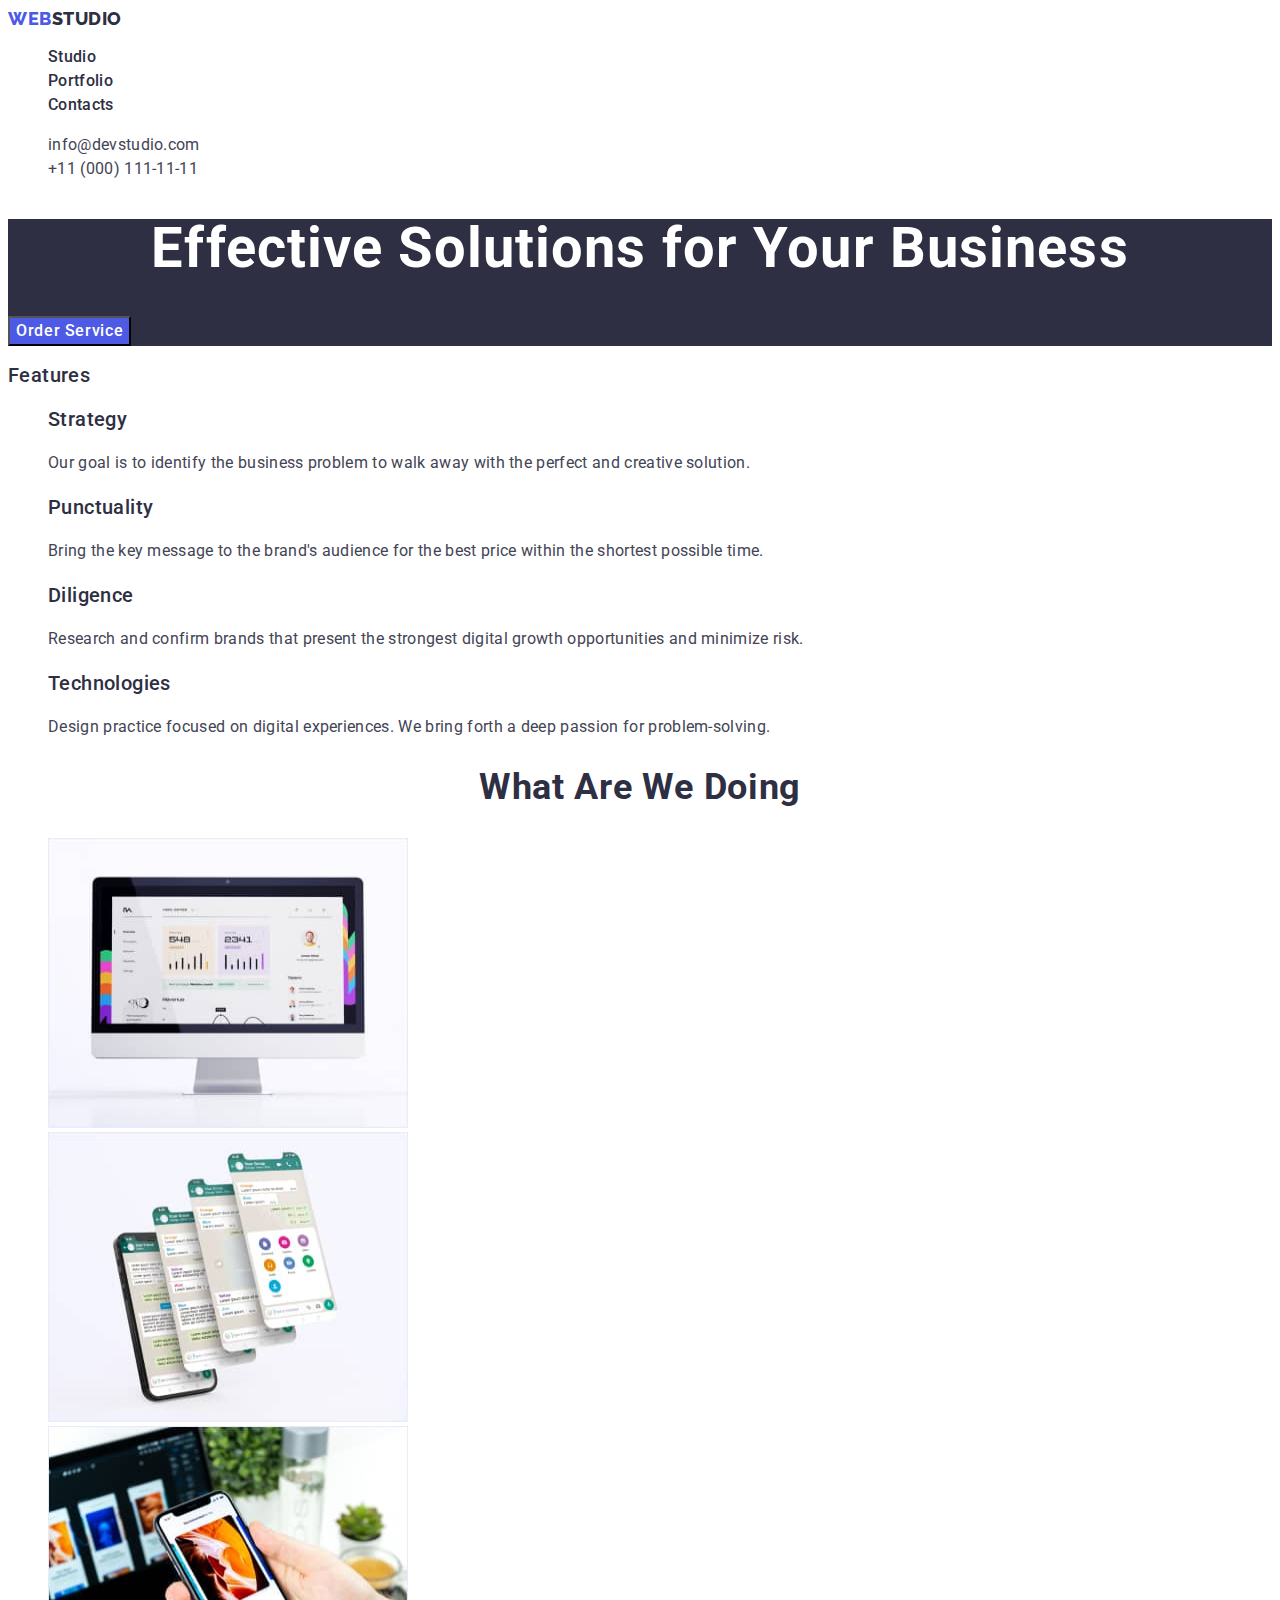
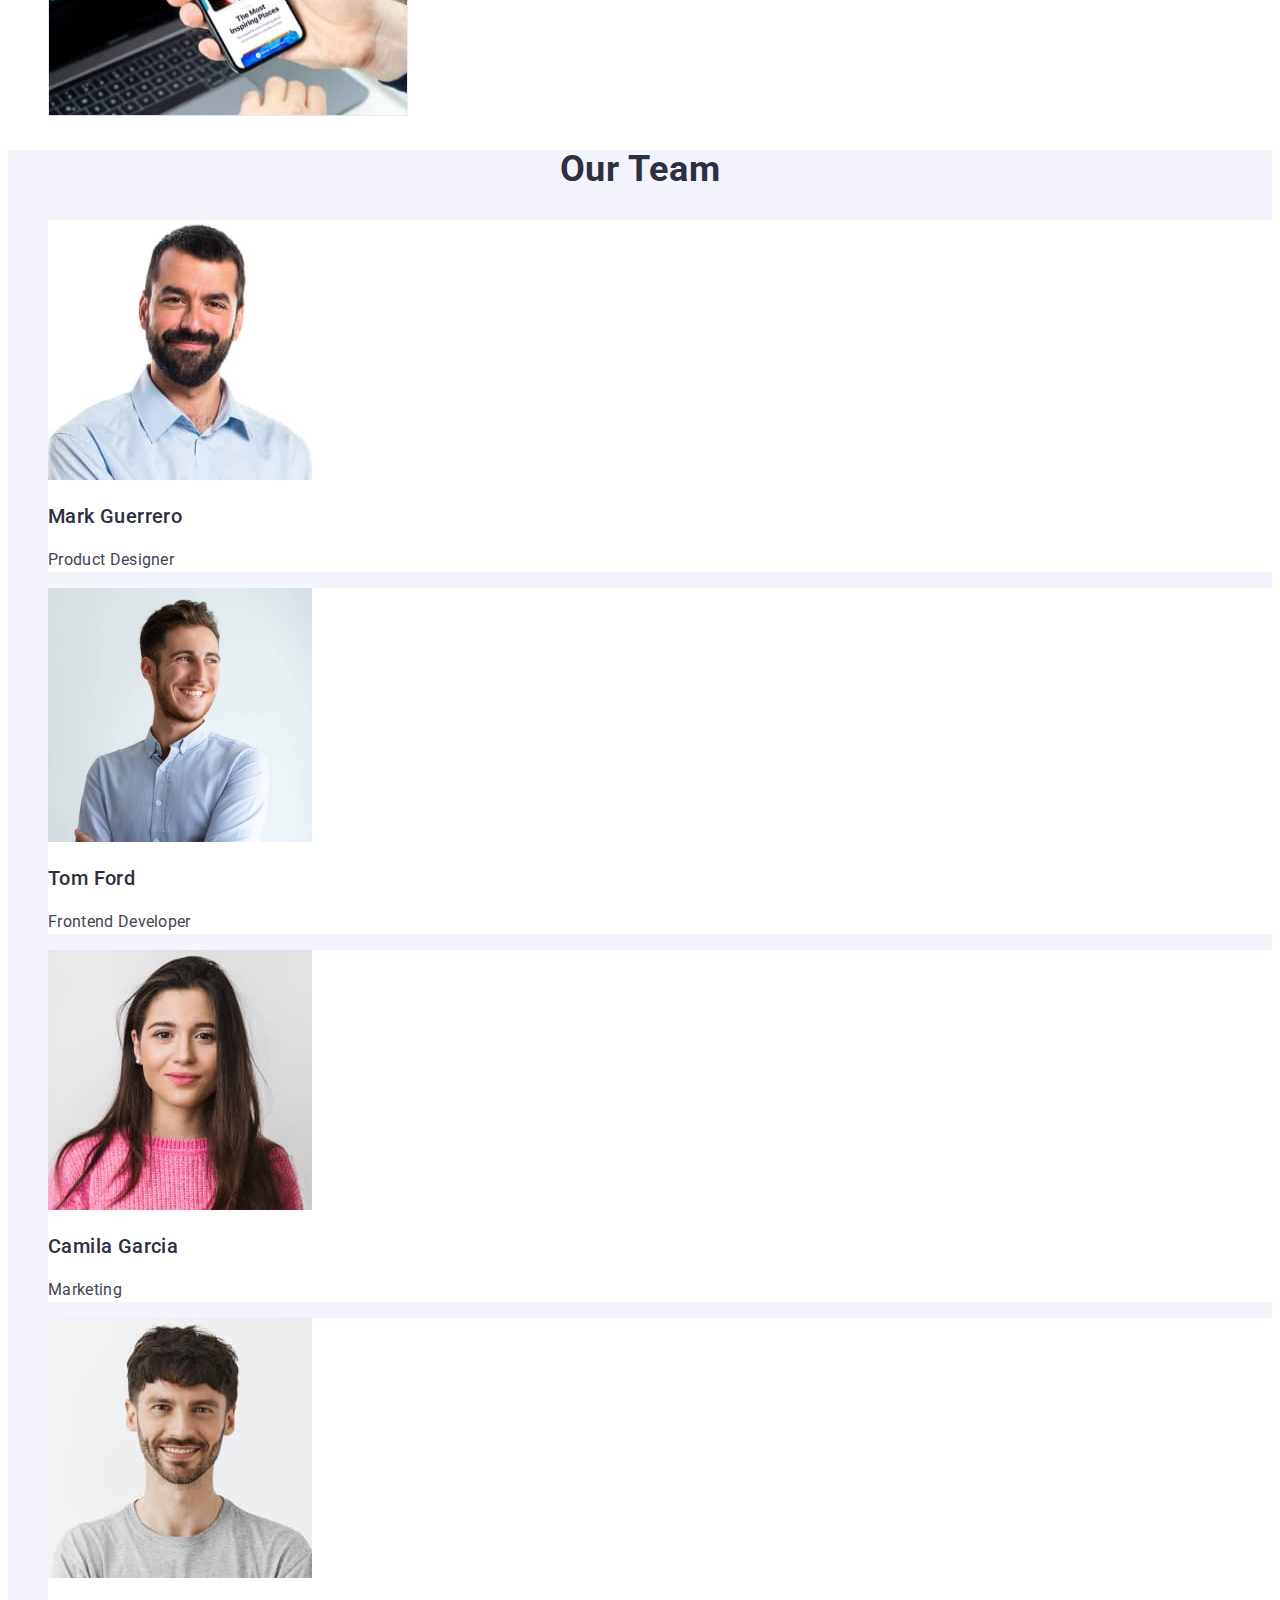
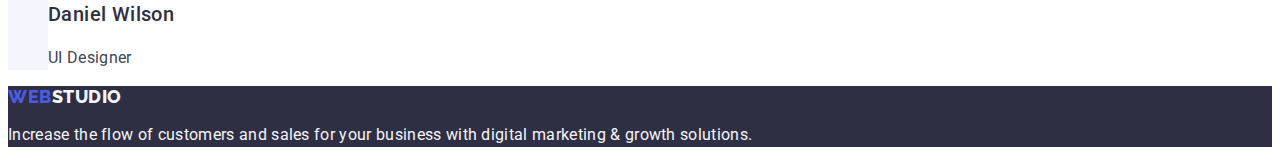
==== index.html @ 08fda2e7 "Homework3" ====
<!DOCTYPE html>
<html lang="en">
  <head>
    <meta charset="UTF-8" />
    <meta http-equiv="X-UA-Compatible" content="IE=edge" />
    <meta name="viewport" content="width=device-width, initial-scale=1.0" />
    <link rel="stylesheet" href="./css/styles.css" />
    <link rel="preconnect" href="https://fonts.googleapis.com" />
    <link rel="preconnect" href="https://fonts.gstatic.com" crossorigin />
    <link
      href="https://fonts.googleapis.com/css2?family=Raleway:wght@800&family=Roboto:wght@400;500;700&display=swap"
      rel="stylesheet"
    />
    <title>WebStudio</title>
  </head>
  <body>
    <header>
      <nav>
        <a class="logo-header link" href="./index.html">
          Web<span class="span-logo">Studio</span></a
        >

        <ul class="list">
          <li><a class="pages link" href="./index.html">Studio</a></li>
          <li><a class="pages link" href="./portfolio.html">Portfolio</a></li>
          <li><a class="pages link" href="">Contacts</a></li>
        </ul>
      </nav>
      <address class="address">
        <ul class="list">
          <li>
            <a class="communicate link" href="mailto:info@devstudio.com"
              >info@devstudio.com</a
            >
          </li>
          <li>
            <a class="communicate link" href="tel:+110001111111"
              >+11 (000) 111-11-11</a
            >
          </li>
        </ul>
      </address>
    </header>
    <main>
      <section class="main-title">
        <h1 class="title">Effective Solutions for Your Business</h1>
        <button type="button" class="button">Order Service</button>
      </section>
      <section>
        <!-- Особливості -->
        <h2 class="title-features">Features</h2>
        <ul class="list">
          <li>
            <h3 class="title-features">Strategy</h3>
            <p class="paragraph">
              Our goal is to identify the business problem to walk away with the
              perfect and creative solution.
            </p>
          </li>
          <li>
            <h3 class="title-features">Punctuality</h3>
            <p class="paragraph">
              Bring the key message to the brand's audience for the best price
              within the shortest possible time.
            </p>
          </li>
          <li>
            <h3 class="title-features">Diligence</h3>
            <p class="paragraph">
              Research and confirm brands that present the strongest digital
              growth opportunities and minimize risk.
            </p>
          </li>
          <li>
            <h3 class="title-features">Technologies</h3>
            <p class="paragraph">
              Design practice focused on digital experiences. We bring forth a
              deep passion for problem-solving.
            </p>
          </li>
        </ul>
      </section>
      <section>
        <h2 class="title-about">What are we doing</h2>
        <ul class="list">
          <li>
            <img
              class="img"
              src="./images/Laptop.jpg"
              alt="Laptop"
              width="360"
              height="290"
            />
          </li>
          <li>
            <img
              src="./images/Masenger.jpg"
              alt="Massenger"
              width="360"
              height="290"
            />
          </li>
          <li>
            <img
              src="./images/Themostplace.jpg"
              alt="Themostplace"
              width="360"
              height="290"
            />
          </li>
        </ul>
      </section>
      <section class="team-section">
        <h2 class="title-about">Our Team</h2>
        <ul class="list">
          <li class="our-team-background">
            <img
              src="./images/MarkGuerrero.jpg"
              alt="MarkGuerrero"
              width="264"
            />
            <h3 class="name-list">Mark Guerrero</h3>
            <p class="team-activity">Product Designer</p>
          </li>
          <li class="our-team-background">
            <img src="./images/TomFord.jpg" alt="TomFord" width="264" />
            <h3 class="name-list">Tom Ford</h3>
            <p class="team-activity">Frontend Developer</p>
          </li>
          <li class="our-team-background">
            <img
              src="./images/CamilaGarcia.jpg"
              alt="CamilaGarcia"
              width="264"
            />
            <h3 class="name-list">Camila Garcia</h3>
            <p class="team-activity">Marketing</p>
          </li>
          <li class="our-team-background">
            <img
              src="./images/DanielWilson.jpg"
              alt="DanielWilson"
              width="264"
            />
            <h3 class="name-list">Daniel Wilson</h3>
            <p class="team-activity">UI Designer</p>
          </li>
        </ul>
      </section>
    </main>
    <footer class="foot-background">
      <a class="foot-logo link" href="./index.html"
        >Web<span class="foot-logo-studio">Studio</span></a
      >
      <p class="foot-paragraph">
        Increase the flow of customers and sales for your business with digital
        marketing & growth solutions.
      </p>
    </footer>
  </body>
</html>
---- css/styles.css ----
:root {
  --primary-white-color: #ffffff;
  --primary-blue-color: #4d5ae5;
  --primary-navyblue-color: #2e2f42;
  --primary-slate-color: #434455;
  --primary-cloud-color: #f4f4fd;
  --primary-ocean-color: #404bbf;
}

body {
  font-family: "Roboto", sans-serif;
  color: var(--primary-slate-color);
  background-color: var(--primary-white-color);
}

.logo-header {
  font-family: "Raleway", sans-serif;
  color: var(--primary-blue-color);
  font-weight: 800;
  font-size: 18px;
  line-height: 1.17;
  letter-spacing: 0.03em;
  text-transform: uppercase;
}
.span-logo {
  color: var(--primary-navyblue-color);
}

.address {
  font-style: normal;
}
.img {
}
.list {
  list-style: none;
}
.pages {
  font-weight: 500;
  font-size: 16px;
  line-height: 1.5;
  letter-spacing: 0.02em;
  color: var(--primary-navyblue-color);
}
.pages:hover,
.pages:focus {
  color: var(--primary-ocean-color);
}
.address .list {
  font-style: normal;
}

.communicate {
  font-size: 16px;
  line-height: 1.5;
  letter-spacing: 0.02em;
  color: var(--primary-slate-color);
}
.communicate:hover,
.communicate:focus {
  color: var(--primary-ocean-color);
}
.link {
  text-decoration: none;
}
.main-title {
  background-color: var(--primary-navyblue-color);
}
.title {
  font-size: 56px;
  line-height: 1.07;
  text-align: center;
  letter-spacing: 0.02em;
  color: var(--primary-white-color);
}
.button {
  background-color: var(--primary-blue-color);
  font-family: "Roboto", sans-serif;
  font-weight: 500;
  font-size: 16px;
  line-height: 1.5;
  letter-spacing: 0.04em;
  color: var(--primary-white-color);
  cursor: pointer;
}
.button:hover,
.button:focus {
  background-color: var(--primary-ocean-color);
}
.title-features {
  font-weight: 500;
  font-size: 20px;
  line-height: 1.2;
  letter-spacing: 0.02em;
  color: var(--primary-navyblue-color);
}
.paragraph {
  line-height: 1.5;
  letter-spacing: 0.02em;
  color: var(--primary-slate-color);
}
.title-about {
  font-size: 36px;
  line-height: 1.11;
  text-align: center;
  letter-spacing: 0.02em;
  text-transform: capitalize;
  color: var(--primary-navyblue-color);
}
.team-section {
  background-color: var(--primary-cloud-color);
}

.name-list {
  font-weight: 500;
  font-size: 20px;
  line-height: 1.2;
  letter-spacing: 0.02em;
  color: var(--primary-navyblue-color);
}
.our-team-background {
  background-color: var(--primary-white-color);
}
.team-activity {
  line-height: 1.5;
  letter-spacing: 0.02em;
  color: var(--primary-slate-color);
}
.foot-background {
  background-color: var(--primary-navyblue-color);
}
.foot-logo {
  font-family: "Raleway", sans-serif;
  color: var(--primary-blue-color);
  font-weight: 800;
  font-size: 18px;
  line-height: 1.17;
  letter-spacing: 0.03em;
  text-transform: uppercase;
}
.foot-logo-studio {
  color: var(--primary-cloud-color);
}
.foot-paragraph {
  line-height: 1.5;
  letter-spacing: 0.02em;
  color: var(--primary-cloud-color);
}
.portfolio-butt {
  font-family: "Roboto", sans-serif;
  font-weight: 500;
  font-size: 16px;
  line-height: 1.5;
  letter-spacing: 0.04em;
  color: var(--primary-blue-color);
  cursor: pointer;
  background-color: var(--primary-cloud-color);
}
.portfolio-butt:hover,
.portfolio-butt:focus {
  color: var(--primary-white-color);
  background-color: var(--primary-ocean-color);
}
.portfolio-title {
  font-weight: 500;
  font-size: 20px;
  line-height: 1.2;
  letter-spacing: 0.02em;
  color: var(--primary-navyblue-color);
}
.portfolio-paragraph {
  line-height: 1.5;
  letter-spacing: 0.02em;
  color: var(--primary-slate-color);
}
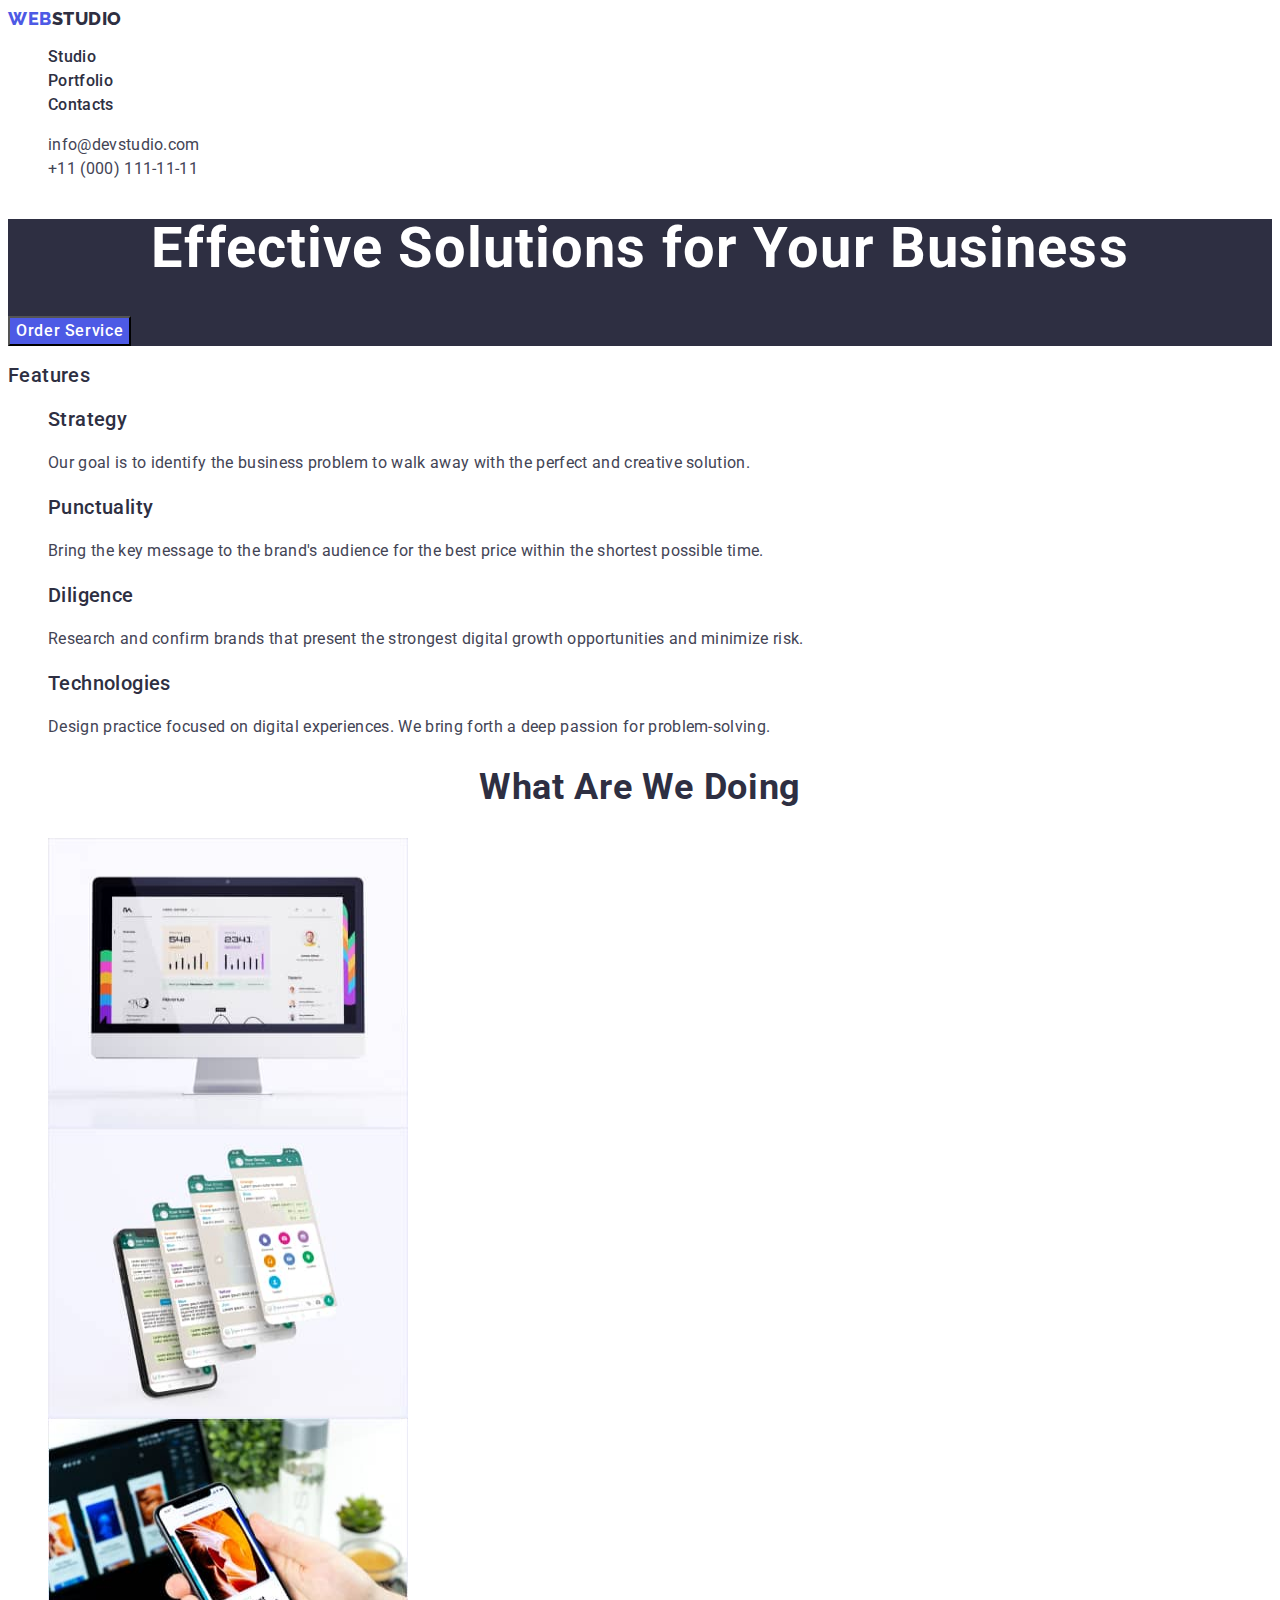
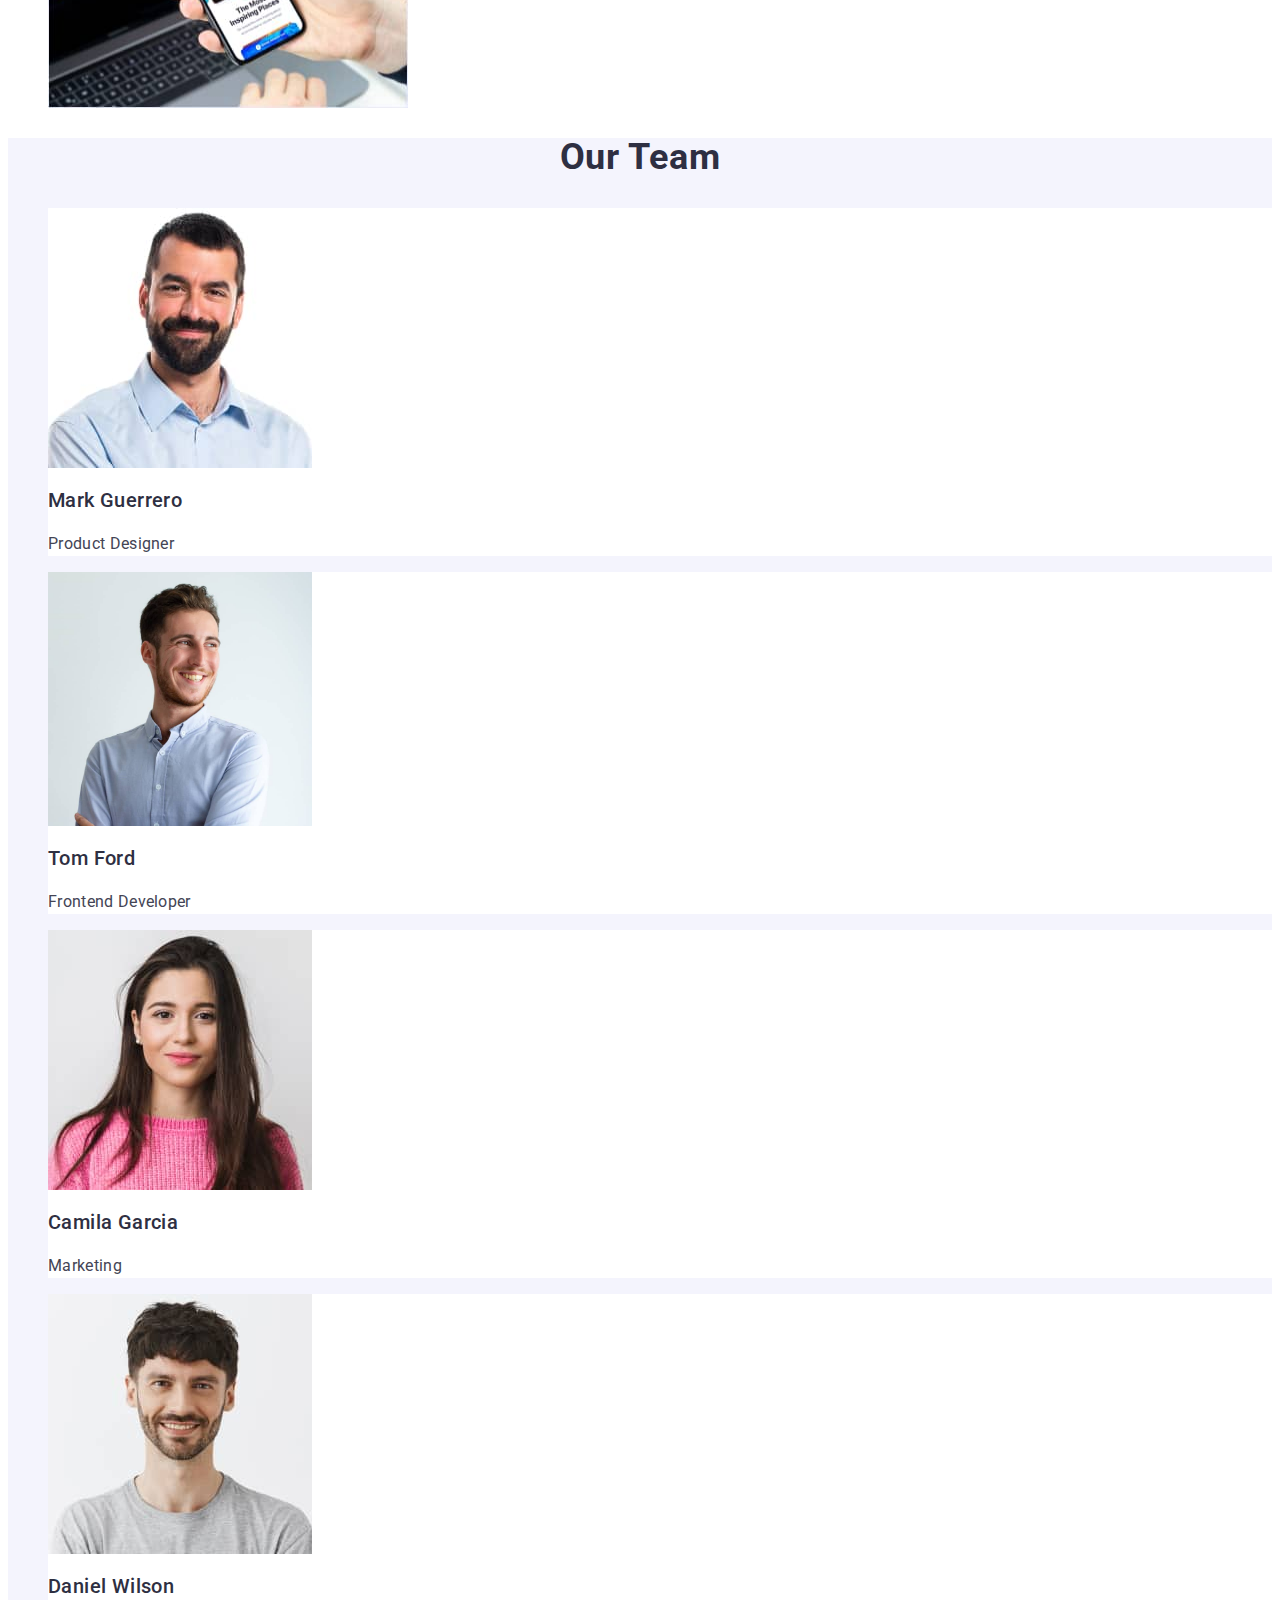
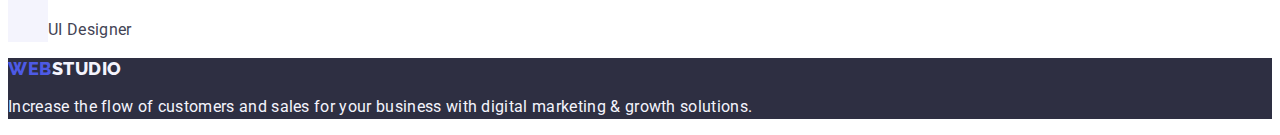
==== commit 8c0e17e3: "Homework 3" ====
--- a/index.html
+++ b/index.html
@@ -5,6 +5,7 @@
     <meta http-equiv="X-UA-Compatible" content="IE=edge" />
     <meta name="viewport" content="width=device-width, initial-scale=1.0" />
     <link rel="stylesheet" href="./css/styles.css" />
+    <link rel="stylesheet" href="modern-normalize.min.css" />
     <link rel="preconnect" href="https://fonts.googleapis.com" />
     <link rel="preconnect" href="https://fonts.gstatic.com" crossorigin />
     <link
--- a/css/styles.css
+++ b/css/styles.css
@@ -172,3 +172,6 @@
   letter-spacing: 0.02em;
   color: var(--primary-slate-color);
 }
+img {
+  display: block;
+}
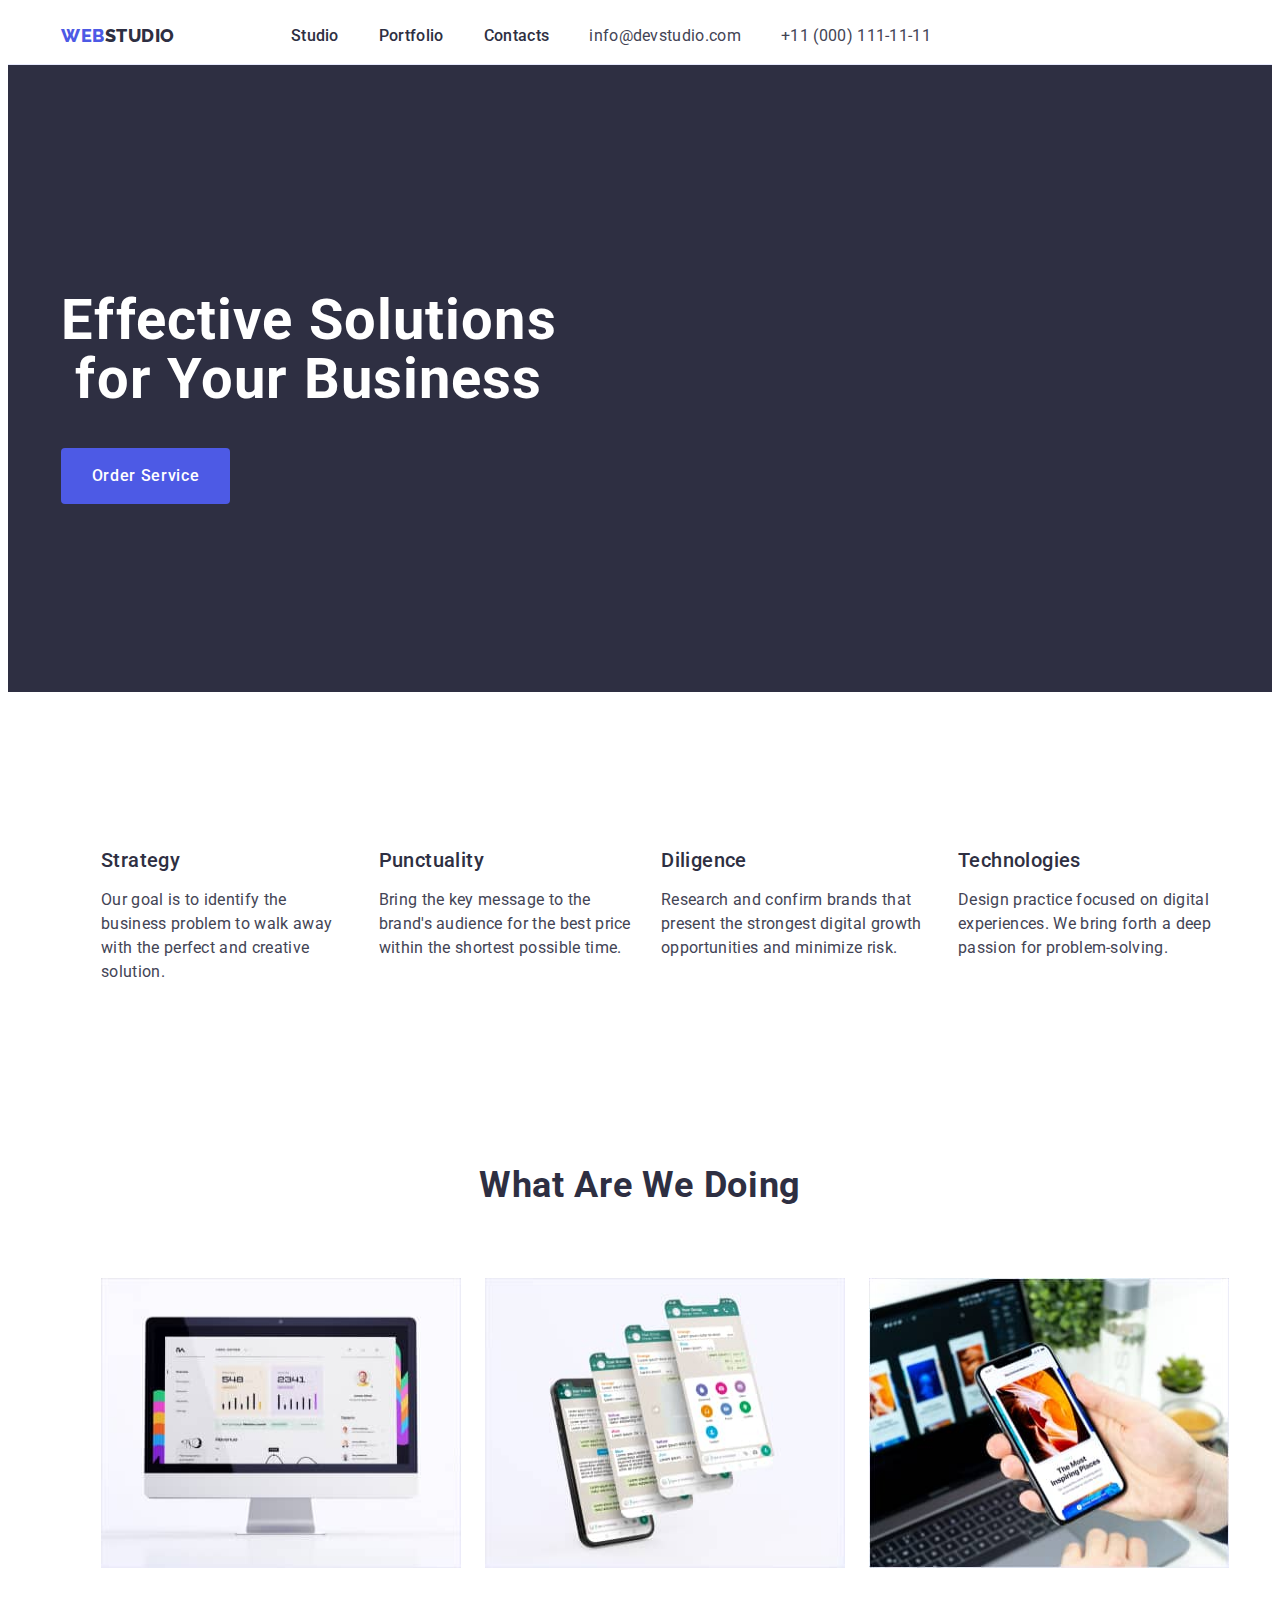
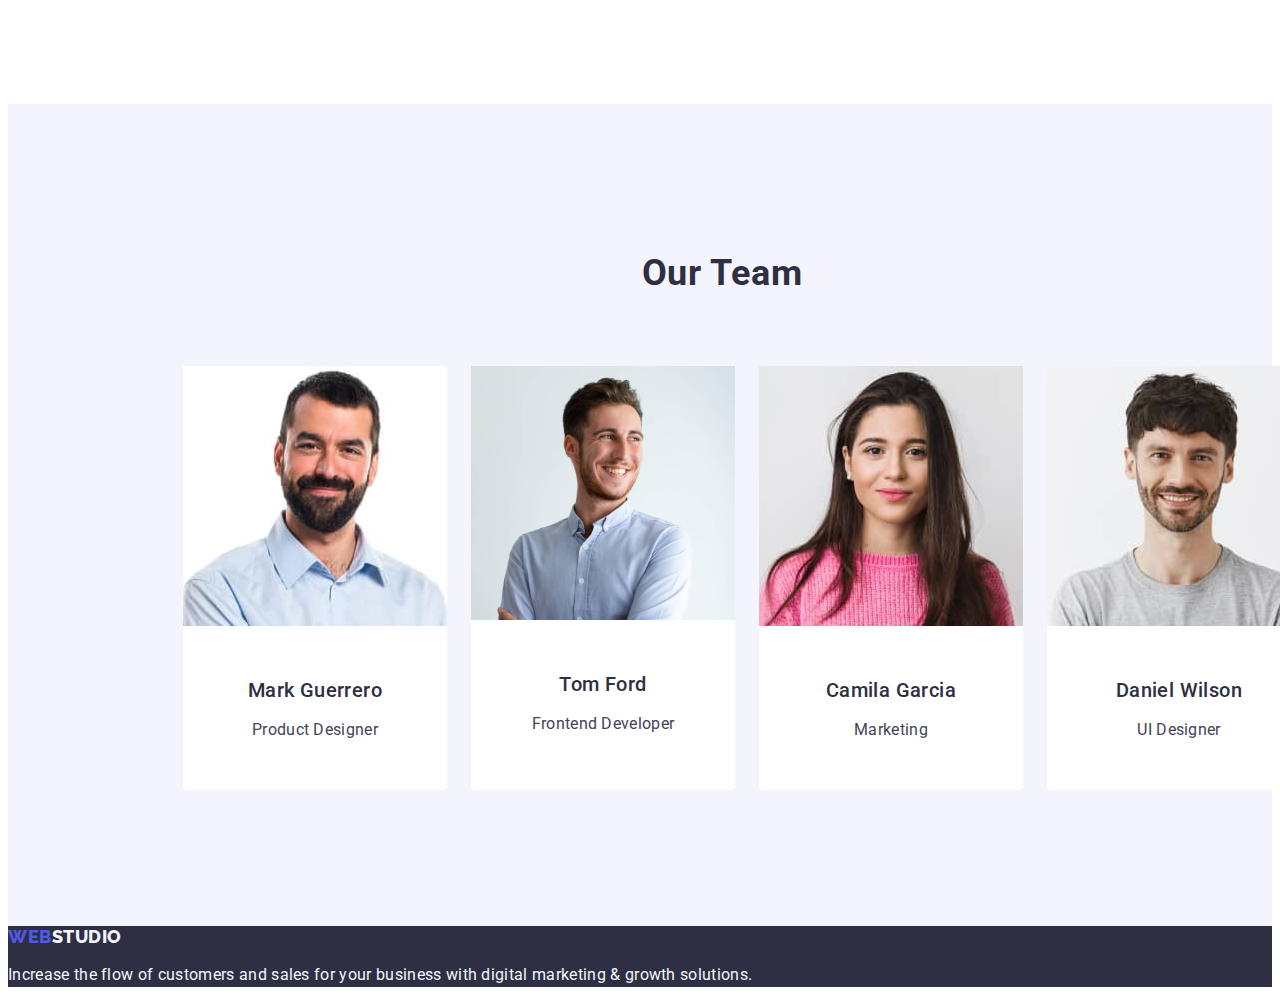
==== commit e445552b: "Homework3" ====
--- a/index.html
+++ b/index.html
@@ -15,138 +15,157 @@
     <title>WebStudio</title>
   </head>
   <body>
-    <header>
-      <nav>
-        <a class="logo-header link" href="./index.html">
-          Web<span class="span-logo">Studio</span></a
-        >
-
-        <ul class="list">
-          <li><a class="pages link" href="./index.html">Studio</a></li>
-          <li><a class="pages link" href="./portfolio.html">Portfolio</a></li>
-          <li><a class="pages link" href="">Contacts</a></li>
-        </ul>
-      </nav>
-      <address class="address">
-        <ul class="list">
-          <li>
-            <a class="communicate link" href="mailto:info@devstudio.com"
-              >info@devstudio.com</a
-            >
-          </li>
-          <li>
-            <a class="communicate link" href="tel:+110001111111"
-              >+11 (000) 111-11-11</a
-            >
-          </li>
-        </ul>
-      </address>
+    <header class="top-head">
+      <div class="header-container container">
+        <nav class="header-navigation">
+          <a class="logo-header link" href="./index.html">
+            Web<span class="span-logo">Studio</span></a
+          >
+          <ul class="header-menu list">
+            <li><a class="pages link" href="./index.html">Studio</a></li>
+            <li><a class="pages link" href="./portfolio.html">Portfolio</a></li>
+            <li><a class="pages link" href="">Contacts</a></li>
+          </ul>
+        </nav>
+        <address class="address">
+          <ul class="header-list list">
+            <li>
+              <a class="communicate link" href="mailto:info@devstudio.com"
+                >info@devstudio.com</a
+              >
+            </li>
+            <li>
+              <a class="communicate link" href="tel:+110001111111"
+                >+11 (000) 111-11-11</a
+              >
+            </li>
+          </ul>
+        </address>
+      </div>
     </header>
     <main>
       <section class="main-title">
-        <h1 class="title">Effective Solutions for Your Business</h1>
-        <button type="button" class="button">Order Service</button>
+        <div class="container">
+          <h1 class="solutions-logo title">
+            Effective Solutions for Your Business
+          </h1>
+          <button type="button" class="button">Order Service</button>
+        </div>
       </section>
-      <section>
+      <section class="main-about">
         <!-- Особливості -->
-        <h2 class="title-features">Features</h2>
-        <ul class="list">
-          <li>
-            <h3 class="title-features">Strategy</h3>
-            <p class="paragraph">
-              Our goal is to identify the business problem to walk away with the
-              perfect and creative solution.
-            </p>
-          </li>
-          <li>
-            <h3 class="title-features">Punctuality</h3>
-            <p class="paragraph">
-              Bring the key message to the brand's audience for the best price
-              within the shortest possible time.
-            </p>
-          </li>
-          <li>
-            <h3 class="title-features">Diligence</h3>
-            <p class="paragraph">
-              Research and confirm brands that present the strongest digital
-              growth opportunities and minimize risk.
-            </p>
-          </li>
-          <li>
-            <h3 class="title-features">Technologies</h3>
-            <p class="paragraph">
-              Design practice focused on digital experiences. We bring forth a
-              deep passion for problem-solving.
-            </p>
-          </li>
-        </ul>
+        <div class="container">
+          <h2 class="title-features" hidden>Features</h2>
+          <ul class="list-about list">
+            <li class="li-about">
+              <h3 class="title-features">Strategy</h3>
+              <p class="paragraph">
+                Our goal is to identify the business problem to walk away with
+                the perfect and creative solution.
+              </p>
+            </li>
+            <li class="li-about">
+              <h3 class="title-features">Punctuality</h3>
+              <p class="paragraph">
+                Bring the key message to the brand's audience for the best price
+                within the shortest possible time.
+              </p>
+            </li>
+            <li class="li-about">
+              <h3 class="title-features">Diligence</h3>
+              <p class="paragraph">
+                Research and confirm brands that present the strongest digital
+                growth opportunities and minimize risk.
+              </p>
+            </li>
+            <li class="li-about">
+              <h3 class="title-features">Technologies</h3>
+              <p class="paragraph">
+                Design practice focused on digital experiences. We bring forth a
+                deep passion for problem-solving.
+              </p>
+            </li>
+          </ul>
+        </div>
       </section>
-      <section>
-        <h2 class="title-about">What are we doing</h2>
-        <ul class="list">
-          <li>
-            <img
-              class="img"
-              src="./images/Laptop.jpg"
-              alt="Laptop"
-              width="360"
-              height="290"
-            />
-          </li>
-          <li>
-            <img
-              src="./images/Masenger.jpg"
-              alt="Massenger"
-              width="360"
-              height="290"
-            />
-          </li>
-          <li>
-            <img
-              src="./images/Themostplace.jpg"
-              alt="Themostplace"
-              width="360"
-              height="290"
-            />
-          </li>
-        </ul>
+      <section class="main-doing">
+        <div class="container">
+          <h2 class="title-about">What are we doing</h2>
+          <ul class="list-about list">
+            <li class="li-photo">
+              <img
+                class="img"
+                src="./images/Laptop.jpg"
+                alt="Laptop"
+                width="360"
+                height="290"
+              />
+            </li class="li-photo">
+            <li>
+              <img
+                src="./images/Masenger.jpg"
+                alt="Massenger"
+                width="360"
+                height="290"
+              />
+            </li>
+            <li class="li-photo">
+              <img
+                src="./images/Themostplace.jpg"
+                alt="Themostplace"
+                width="360"
+                height="290"
+              />
+            </li>
+          </ul>
+        </div>
       </section>
       <section class="team-section">
-        <h2 class="title-about">Our Team</h2>
-        <ul class="list">
-          <li class="our-team-background">
-            <img
-              src="./images/MarkGuerrero.jpg"
-              alt="MarkGuerrero"
-              width="264"
-            />
-            <h3 class="name-list">Mark Guerrero</h3>
-            <p class="team-activity">Product Designer</p>
-          </li>
-          <li class="our-team-background">
-            <img src="./images/TomFord.jpg" alt="TomFord" width="264" />
-            <h3 class="name-list">Tom Ford</h3>
-            <p class="team-activity">Frontend Developer</p>
-          </li>
-          <li class="our-team-background">
-            <img
-              src="./images/CamilaGarcia.jpg"
-              alt="CamilaGarcia"
-              width="264"
-            />
-            <h3 class="name-list">Camila Garcia</h3>
-            <p class="team-activity">Marketing</p>
-          </li>
-          <li class="our-team-background">
-            <img
-              src="./images/DanielWilson.jpg"
-              alt="DanielWilson"
-              width="264"
-            />
-            <h3 class="name-list">Daniel Wilson</h3>
-            <p class="team-activity">UI Designer</p>
-          </li>
-        </ul>
+        <div class="container">
+          <h2 class="title-about">Our Team</h2>
+          <ul class="list-about list">
+            <li class="li-people  our-team-background">
+              <img
+                src="./images/MarkGuerrero.jpg"
+                alt="MarkGuerrero"
+                width="264"
+              />
+              <div class="personal-name">
+                <h3 class="name-list">Mark Guerrero</h3>
+                <p class="team-activity">Product Designer</p>
+              </div>
+            </li>
+            <li class="li-people our-team-background">
+              <img src="./images/TomFord.jpg" alt="TomFord" width="264" />
+              <div class="personal-name"> 
+                <h3 class="name-list">Tom Ford</h3>
+                <p class="team-activity">Frontend Developer</p>
+              </div>
+            </li>
+            <li class="li-people  our-team-background">
+              <img
+                src="./images/CamilaGarcia.jpg"
+                alt="CamilaGarcia"
+                width="264"
+              />
+              <div class="personal-name">
+                <h3 class="name-list">Camila Garcia</h3>
+                <p class="team-activity">Marketing</p>
+              </div>
+            </li>
+            <li class="li-people  our-team-background">
+              <img
+                src="./images/DanielWilson.jpg"
+                alt="DanielWilson"
+                width="264"
+              />
+              <div class="personal-name">
+                <h3 class="name-list">Daniel Wilson</h3>
+                <p class="team-activity">UI Designer</p>
+              </div>
+            </li>
+          </ul>
+        </div>
       </section>
     </main>
     <footer class="foot-background">
--- a/css/styles.css
+++ b/css/styles.css
@@ -12,7 +12,25 @@
   color: var(--primary-slate-color);
   background-color: var(--primary-white-color);
 }
-
+.top-head {
+  border-bottom: 1px solid #e7e9fc;
+}
+.header-container {
+  display: flex;
+}
+.container {
+  width: 1158px;
+  margin: 0 auto;
+  padding: 0 15px 0 15px;
+}
+.header-navigation {
+  display: flex;
+  align-items: center;
+}
+.header-menu {
+  display: flex;
+  gap: 40px;
+}
 .logo-header {
   font-family: "Raleway", sans-serif;
   color: var(--primary-blue-color);
@@ -21,15 +39,20 @@
   line-height: 1.17;
   letter-spacing: 0.03em;
   text-transform: uppercase;
+  margin-right: 76px;
 }
 .span-logo {
   color: var(--primary-navyblue-color);
 }
-
+.header-list {
+  display: flex;
+  gap: 40px;
+}
 .address {
   font-style: normal;
 }
-.img {
+img {
+  display: block;
 }
 .list {
   list-style: none;
@@ -40,6 +63,8 @@
   line-height: 1.5;
   letter-spacing: 0.02em;
   color: var(--primary-navyblue-color);
+  padding-top: 24px;
+  padding-bottom: 24px;
 }
 .pages:hover,
 .pages:focus {
@@ -64,6 +89,10 @@
 }
 .main-title {
   background-color: var(--primary-navyblue-color);
+  padding: 188px 0;
+}
+.solutions-logo {
+  max-width: 496px;
 }
 .title {
   font-size: 56px;
@@ -81,6 +110,11 @@
   letter-spacing: 0.04em;
   color: var(--primary-white-color);
   cursor: pointer;
+  display: block;
+  min-width: 169px;
+  height: 56px;
+  border: none;
+  border-radius: 4px;
 }
 .button:hover,
 .button:focus {
@@ -92,6 +126,7 @@
   line-height: 1.2;
   letter-spacing: 0.02em;
   color: var(--primary-navyblue-color);
+  margin-bottom: 8px;
 }
 .paragraph {
   line-height: 1.5;
@@ -105,9 +140,11 @@
   letter-spacing: 0.02em;
   text-transform: capitalize;
   color: var(--primary-navyblue-color);
+  margin-bottom: 72px;
 }
 .team-section {
   background-color: var(--primary-cloud-color);
+  padding: 120px;
 }
 
 .name-list {
@@ -116,6 +153,8 @@
   line-height: 1.2;
   letter-spacing: 0.02em;
   color: var(--primary-navyblue-color);
+  text-align: center;
+  margin-bottom: 8px;
 }
 .our-team-background {
   background-color: var(--primary-white-color);
@@ -124,6 +163,7 @@
   line-height: 1.5;
   letter-spacing: 0.02em;
   color: var(--primary-slate-color);
+  text-align: center;
 }
 .foot-background {
   background-color: var(--primary-navyblue-color);
@@ -172,6 +212,26 @@
   letter-spacing: 0.02em;
   color: var(--primary-slate-color);
 }
-img {
-  display: block;
-}
+.main-about {
+  padding: 120px 0;
+}
+.list-about {
+  display: flex;
+  gap: 24px;
+}
+.li-about {
+  width: calc((100%-72px) / 4);
+}
+.main-doing {
+  padding-bottom: 120px;
+}
+.li-photo {
+  width: calc((100%-48px) / 3);
+}
+.li-people {
+  width: calc((100%-72px) / 4);
+  border-radius: 0px 0px 4px 4px;
+}
+.personal-name {
+  padding: 32px 16px;
+}
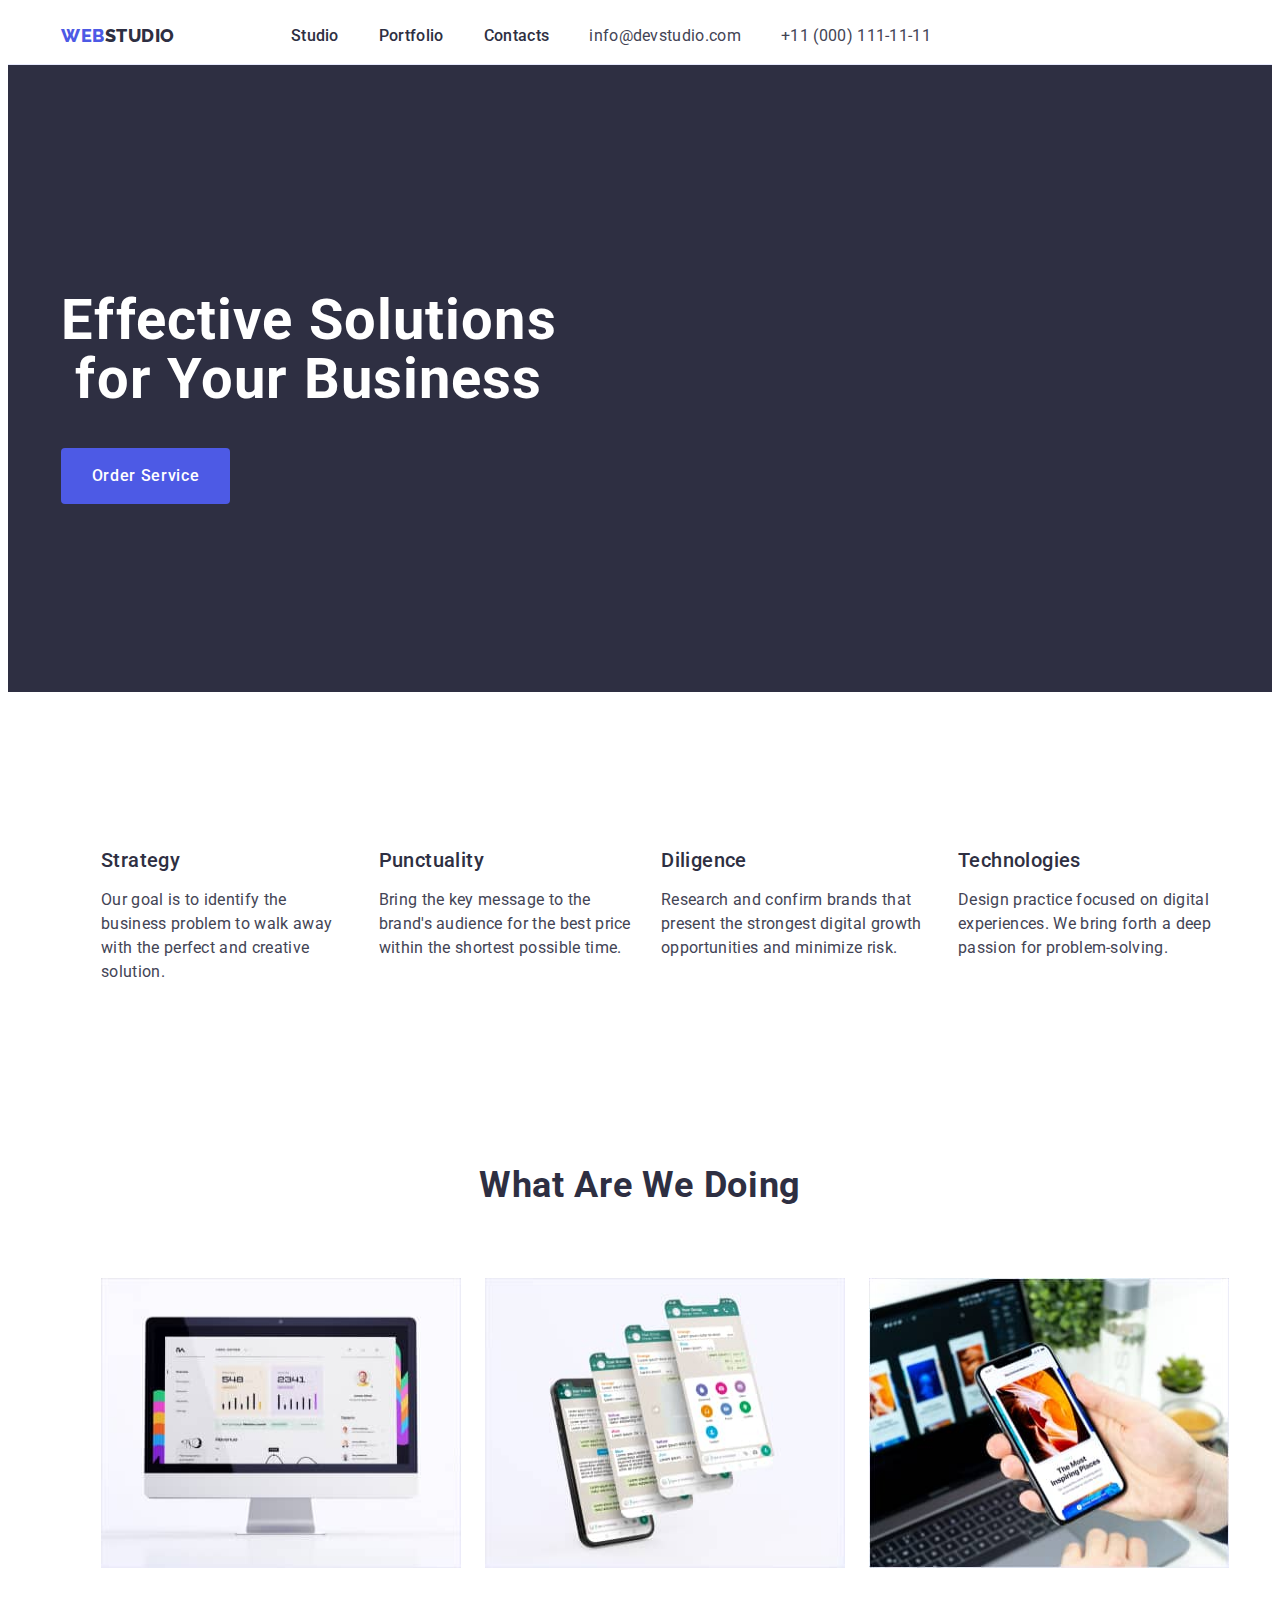
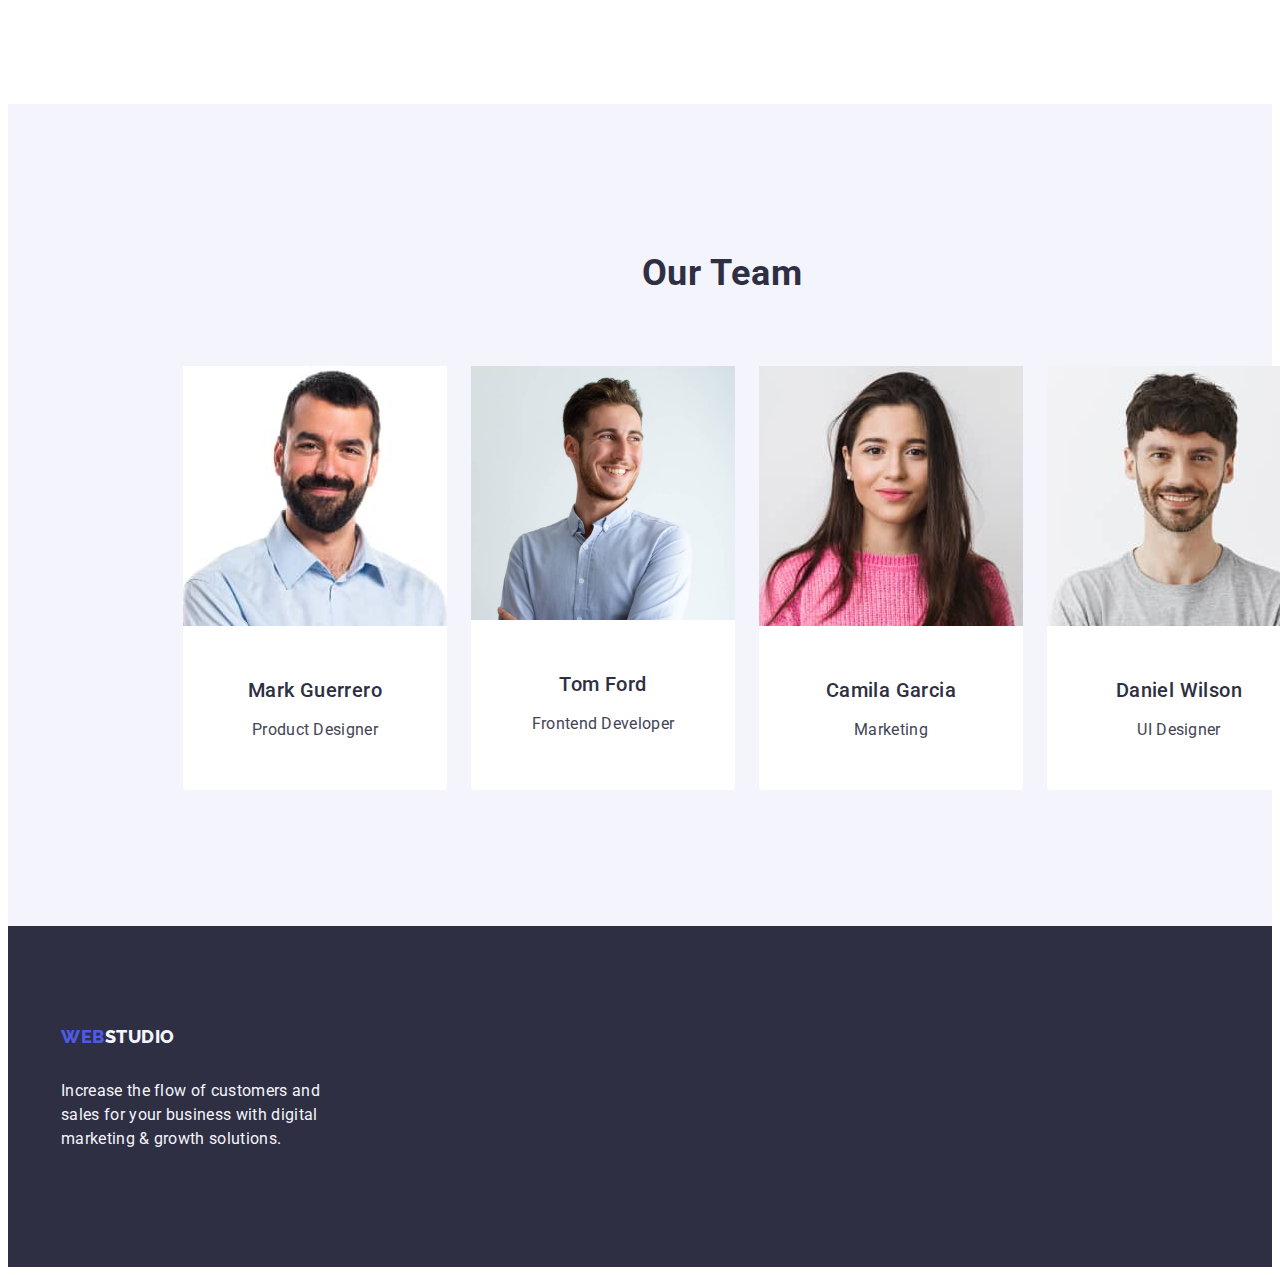
==== commit b143645a: "Homework 3" ====
--- a/index.html
+++ b/index.html
@@ -169,13 +169,15 @@
       </section>
     </main>
     <footer class="foot-background">
-      <a class="foot-logo link" href="./index.html"
+      <div class="container">
+        <a class="foot-logo link" href="./index.html"
         >Web<span class="foot-logo-studio">Studio</span></a
-      >
-      <p class="foot-paragraph">
-        Increase the flow of customers and sales for your business with digital
-        marketing & growth solutions.
-      </p>
+        >
+        <p class="foot-paragraph">
+          Increase the flow of customers and sales for your business with digital
+          marketing & growth solutions.
+        </p>
+      </div>
     </footer>
   </body>
 </html>
--- a/css/styles.css
+++ b/css/styles.css
@@ -167,6 +167,7 @@
 }
 .foot-background {
   background-color: var(--primary-navyblue-color);
+  padding: 100px 0;
 }
 .foot-logo {
   font-family: "Raleway", sans-serif;
@@ -176,6 +177,8 @@
   line-height: 1.17;
   letter-spacing: 0.03em;
   text-transform: uppercase;
+  display: inline-block;
+  margin-bottom: 16px;
 }
 .foot-logo-studio {
   color: var(--primary-cloud-color);
@@ -184,6 +187,7 @@
   line-height: 1.5;
   letter-spacing: 0.02em;
   color: var(--primary-cloud-color);
+  max-width: 264px;
 }
 .portfolio-butt {
   font-family: "Roboto", sans-serif;
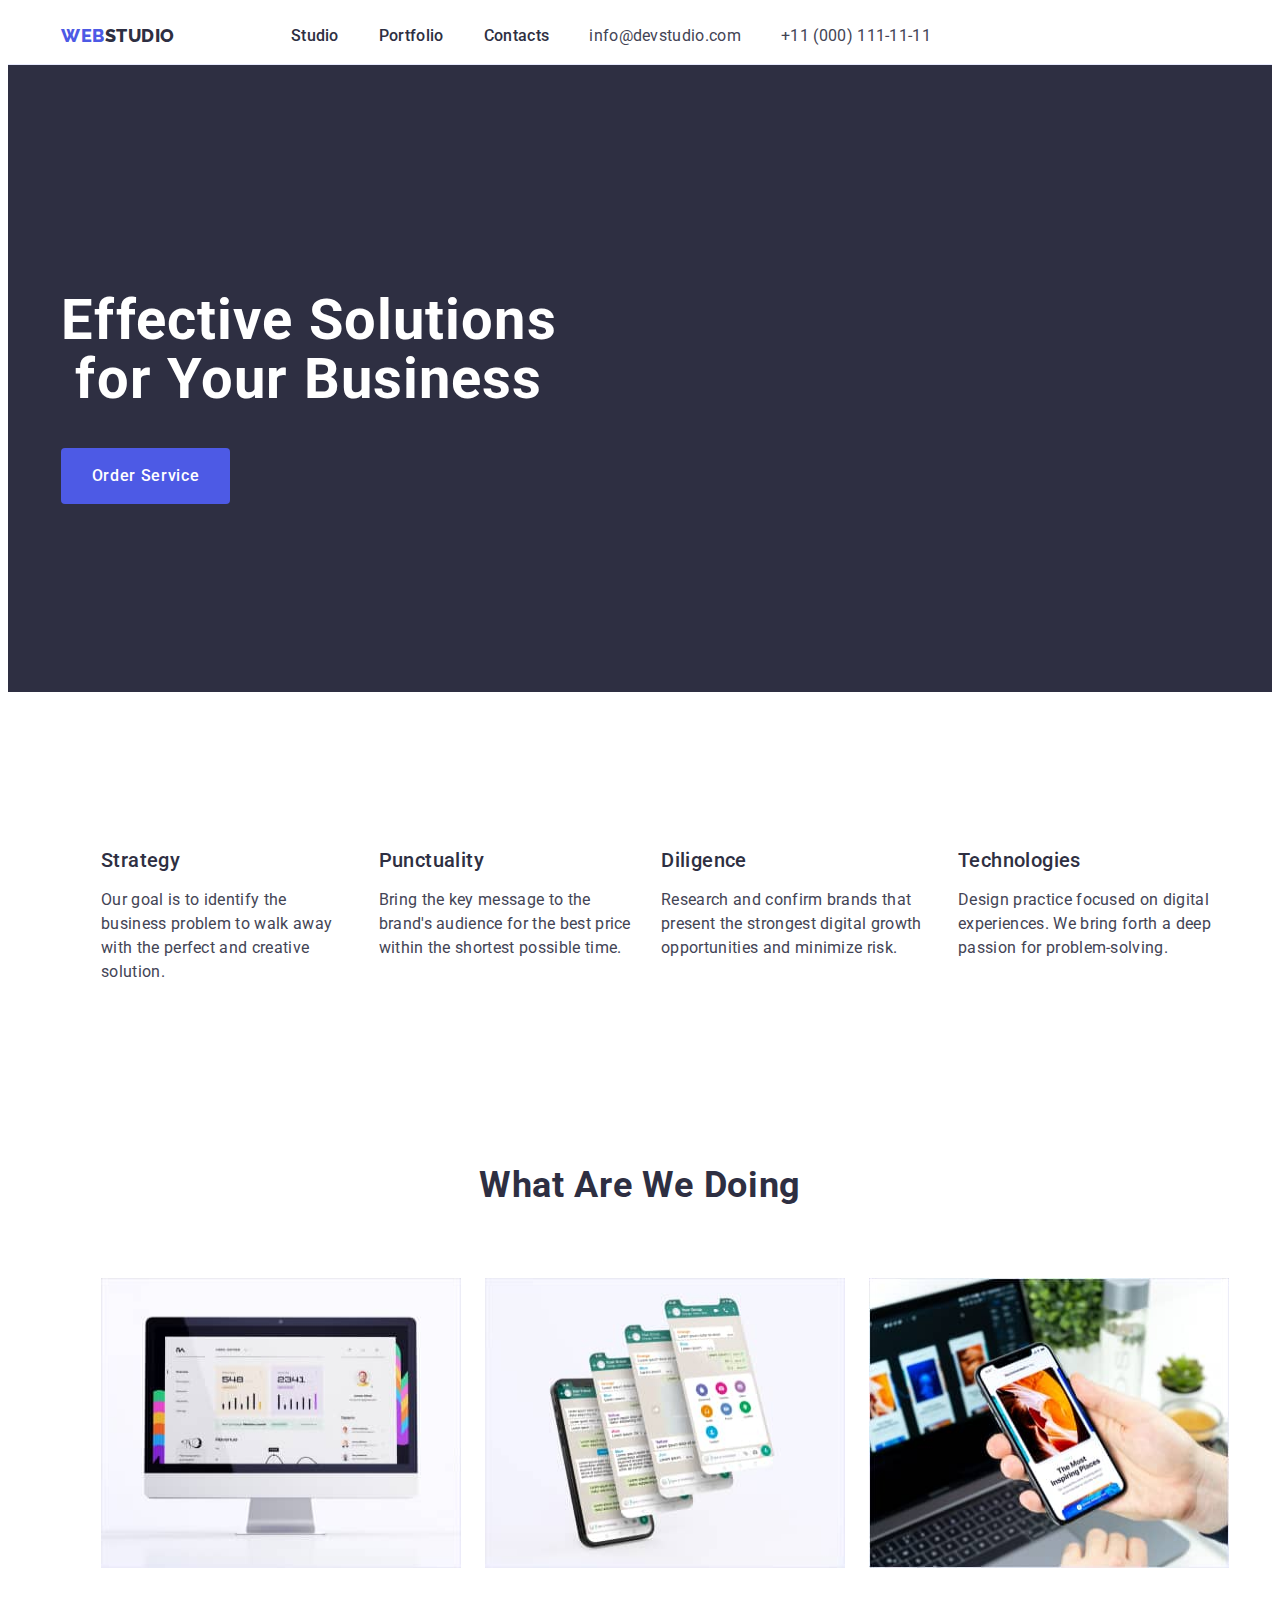
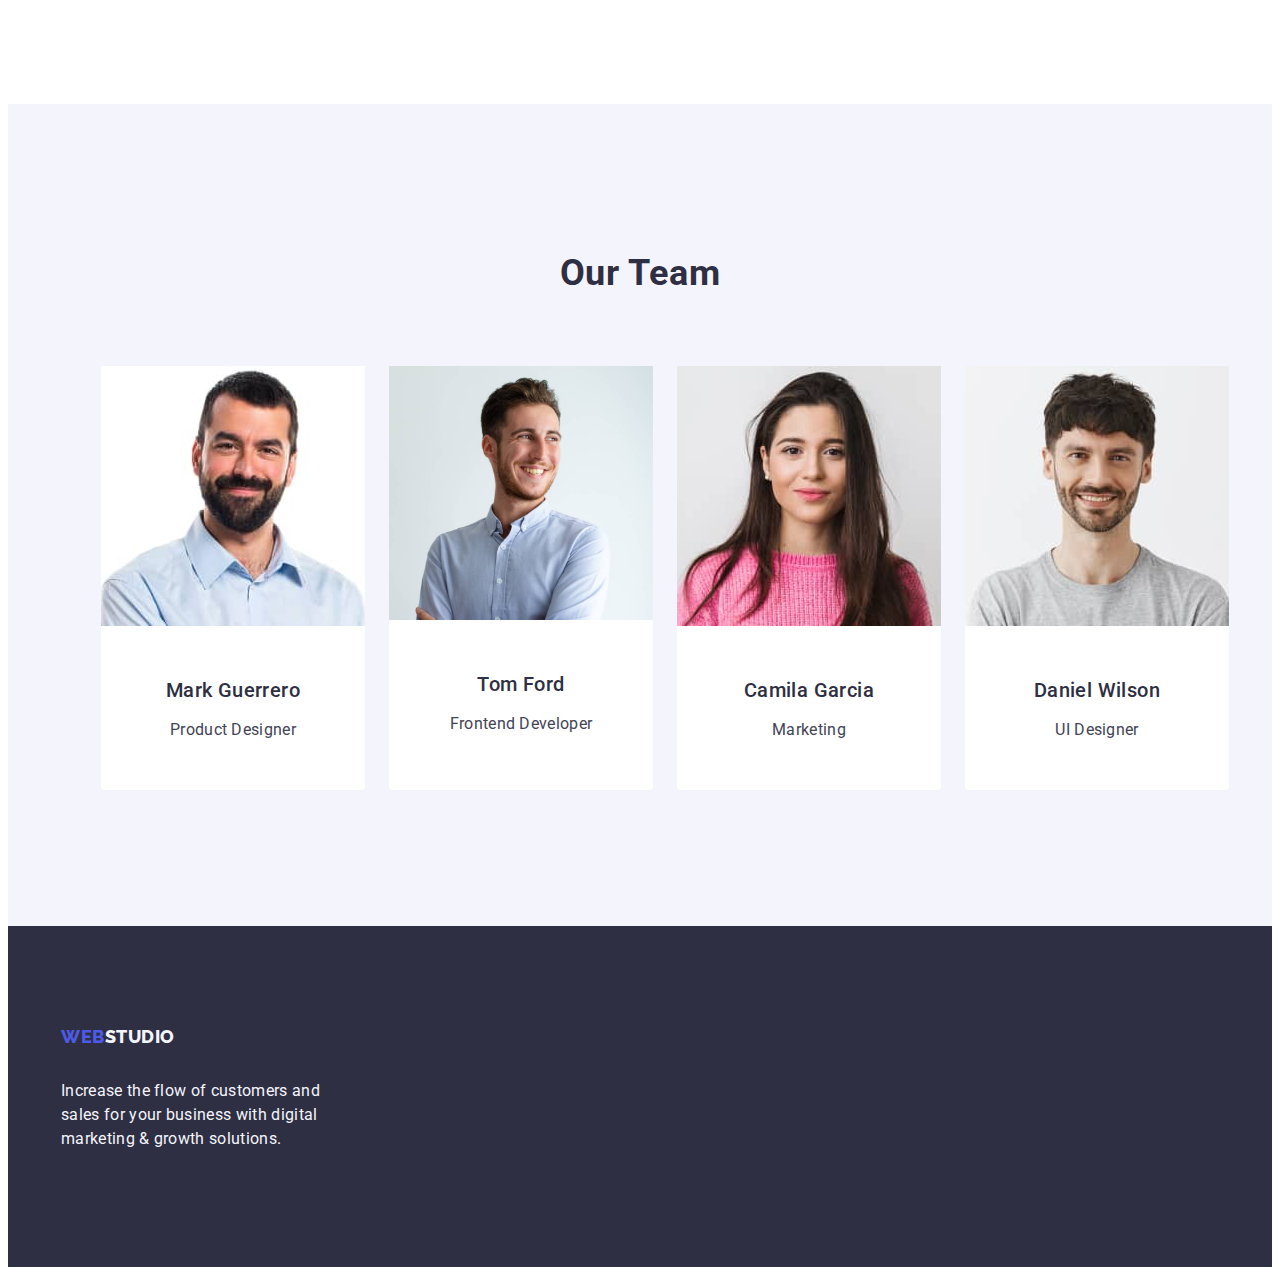
==== commit 710227f3: "Homework 3" ====
--- a/index.html
+++ b/index.html
@@ -5,7 +5,10 @@
     <meta http-equiv="X-UA-Compatible" content="IE=edge" />
     <meta name="viewport" content="width=device-width, initial-scale=1.0" />
     <link rel="stylesheet" href="./css/styles.css" />
-    <link rel="stylesheet" href="modern-normalize.min.css" />
+    <link
+      rel="stylesheet"
+      href="node_modules/modern-normalize/modern-normalize.css"
+    />
     <link rel="preconnect" href="https://fonts.googleapis.com" />
     <link rel="preconnect" href="https://fonts.gstatic.com" crossorigin />
     <link
@@ -100,8 +103,8 @@
                 width="360"
                 height="290"
               />
-            </li class="li-photo">
-            <li>
+            </li>
+            <li class="li-photo">
               <img
                 src="./images/Masenger.jpg"
                 alt="Massenger"
@@ -124,7 +127,7 @@
         <div class="container">
           <h2 class="title-about">Our Team</h2>
           <ul class="list-about list">
-            <li class="li-people  our-team-background">
+            <li class="li-people our-team-background">
               <img
                 src="./images/MarkGuerrero.jpg"
                 alt="MarkGuerrero"
@@ -137,12 +140,12 @@
             </li>
             <li class="li-people our-team-background">
               <img src="./images/TomFord.jpg" alt="TomFord" width="264" />
-              <div class="personal-name"> 
+              <div class="personal-name">
                 <h3 class="name-list">Tom Ford</h3>
                 <p class="team-activity">Frontend Developer</p>
               </div>
             </li>
-            <li class="li-people  our-team-background">
+            <li class="li-people our-team-background">
               <img
                 src="./images/CamilaGarcia.jpg"
                 alt="CamilaGarcia"
@@ -153,7 +156,7 @@
                 <p class="team-activity">Marketing</p>
               </div>
             </li>
-            <li class="li-people  our-team-background">
+            <li class="li-people our-team-background">
               <img
                 src="./images/DanielWilson.jpg"
                 alt="DanielWilson"
@@ -171,11 +174,11 @@
     <footer class="foot-background">
       <div class="container">
         <a class="foot-logo link" href="./index.html"
-        >Web<span class="foot-logo-studio">Studio</span></a
+          >Web<span class="foot-logo-studio">Studio</span></a
         >
         <p class="foot-paragraph">
-          Increase the flow of customers and sales for your business with digital
-          marketing & growth solutions.
+          Increase the flow of customers and sales for your business with
+          digital marketing & growth solutions.
         </p>
       </div>
     </footer>
--- a/css/styles.css
+++ b/css/styles.css
@@ -5,6 +5,7 @@
   --primary-slate-color: #434455;
   --primary-cloud-color: #f4f4fd;
   --primary-ocean-color: #404bbf;
+  --primary-cornflower-color: #e7e9fc;
 }
 
 body {
@@ -144,7 +145,7 @@
 }
 .team-section {
   background-color: var(--primary-cloud-color);
-  padding: 120px;
+  padding: 120px 0;
 }
 
 .name-list {
@@ -198,9 +199,13 @@
   color: var(--primary-blue-color);
   cursor: pointer;
   background-color: var(--primary-cloud-color);
+  padding: 12px 24px;
+  border: 1px solid var(--primary-cornflower-color);
+  border-radius: 4px;
 }
 .portfolio-butt:hover,
 .portfolio-butt:focus {
+  border: 1px solid transparent;
   color: var(--primary-white-color);
   background-color: var(--primary-ocean-color);
 }
@@ -210,6 +215,7 @@
   line-height: 1.2;
   letter-spacing: 0.02em;
   color: var(--primary-navyblue-color);
+  margin-bottom: 8px;
 }
 .portfolio-paragraph {
   line-height: 1.5;
@@ -239,3 +245,27 @@
 .personal-name {
   padding: 32px 16px;
 }
+.portfolio-main {
+  padding-top: 96px;
+  padding-bottom: 120px;
+}
+.portfolio-list-butt {
+  display: flex;
+  justify-content: center;
+  gap: 24px;
+  margin-bottom: 72px;
+}
+.portfolio-list {
+  display: flex;
+  flex-wrap: wrap;
+  column-gap: 24px;
+  row-gap: 48px;
+}
+.work-list {
+  width: calc((100%-48px) / 3);
+}
+.portfolio-photo {
+  padding: 32px 16px;
+  border: 1px solid var(--primary-cornflower-color);
+  border-top: none;
+}
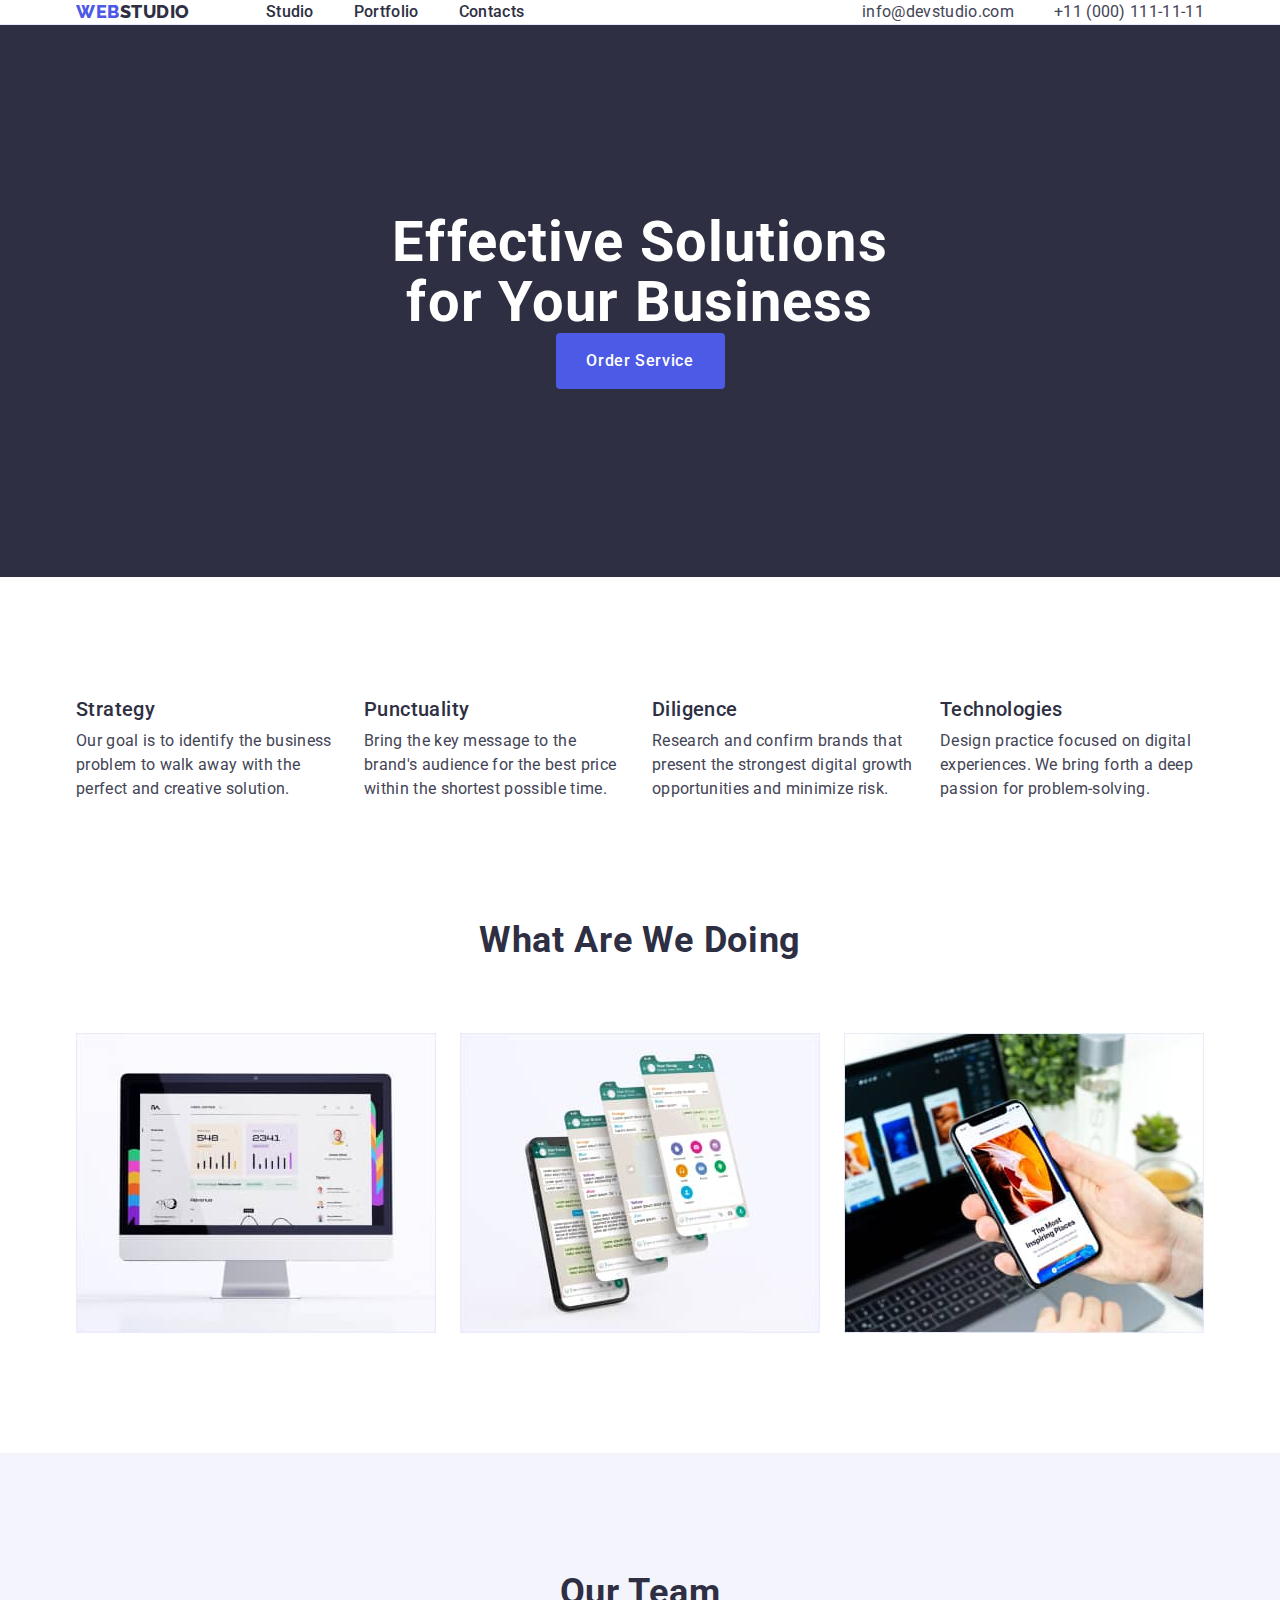
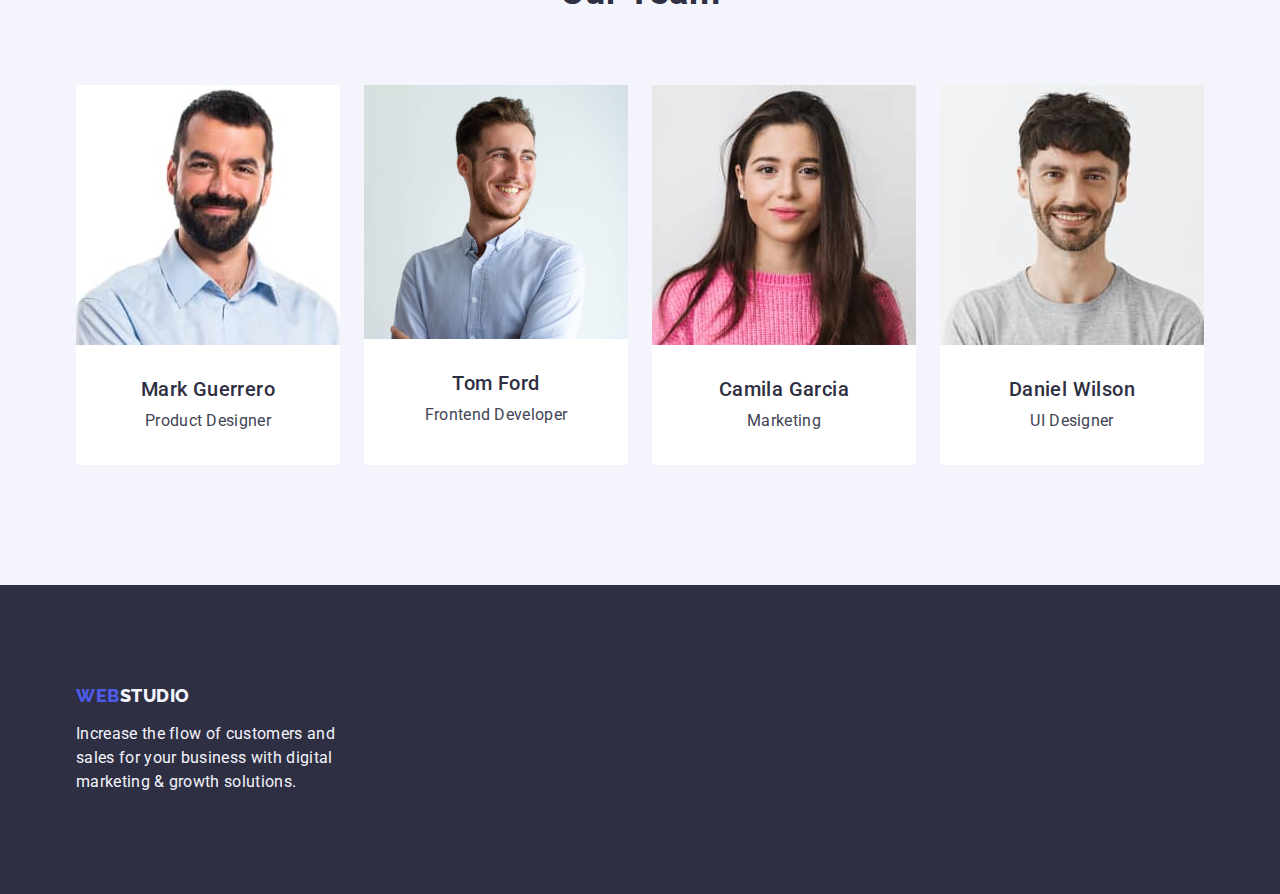
==== commit f507c202: "Homework 3" ====
--- a/index.html
+++ b/index.html
@@ -4,10 +4,9 @@
     <meta charset="UTF-8" />
     <meta http-equiv="X-UA-Compatible" content="IE=edge" />
     <meta name="viewport" content="width=device-width, initial-scale=1.0" />
-    <link rel="stylesheet" href="./css/styles.css" />
     <link
       rel="stylesheet"
-      href="node_modules/modern-normalize/modern-normalize.css"
+      href="https://cdnjs.cloudflare.com/ajax/libs/modern-normalize/2.0.0/modern-normalize.min.css"
     />
     <link rel="preconnect" href="https://fonts.googleapis.com" />
     <link rel="preconnect" href="https://fonts.gstatic.com" crossorigin />
@@ -15,6 +14,7 @@
       href="https://fonts.googleapis.com/css2?family=Raleway:wght@800&family=Roboto:wght@400;500;700&display=swap"
       rel="stylesheet"
     />
+    <link rel="stylesheet" href="./css/styles.css" />
     <title>WebStudio</title>
   </head>
   <body>
@@ -58,7 +58,7 @@
       <section class="main-about">
         <!-- Особливості -->
         <div class="container">
-          <h2 class="title-features" hidden>Features</h2>
+          <h2 class="visually-hidden">Features</h2>
           <ul class="list-about list">
             <li class="li-about">
               <h3 class="title-features">Strategy</h3>
--- a/css/styles.css
+++ b/css/styles.css
@@ -13,8 +13,31 @@
   color: var(--primary-slate-color);
   background-color: var(--primary-white-color);
 }
+h1,
+h2,
+h3,
+h4,
+h5,
+h6,
+ul,
+p {
+  margin: 0;
+}
+ul {
+  padding: 0;
+}
 .top-head {
   border-bottom: 1px solid #e7e9fc;
+}
+.visually-hidden {
+  position: absolute;
+  width: 1px;
+  height: 1px;
+  margin: -1px;
+  padding: 0;
+  overflow: hidden;
+  clip: rect(0, 0, 0, 0);
+  border: 0;
 }
 .header-container {
   display: flex;
@@ -51,10 +74,14 @@
 }
 .address {
   font-style: normal;
+  margin-left: auto;
 }
 img {
   display: block;
-}
+  max-width: 100%;
+  height: auto;
+}
+
 .list {
   list-style: none;
 }
@@ -96,6 +123,8 @@
   max-width: 496px;
 }
 .title {
+  margin-left: auto;
+  margin-right: auto;
   font-size: 56px;
   line-height: 1.07;
   text-align: center;
@@ -116,6 +145,8 @@
   height: 56px;
   border: none;
   border-radius: 4px;
+  margin-left: auto;
+  margin-right: auto;
 }
 .button:hover,
 .button:focus {
@@ -230,16 +261,16 @@
   gap: 24px;
 }
 .li-about {
-  width: calc((100%-72px) / 4);
+  width: calc((100% - 72px) / 4);
 }
 .main-doing {
   padding-bottom: 120px;
 }
 .li-photo {
-  width: calc((100%-48px) / 3);
+  width: calc((100% - 48px) / 3);
 }
 .li-people {
-  width: calc((100%-72px) / 4);
+  width: calc((100% - 72px) / 4);
   border-radius: 0px 0px 4px 4px;
 }
 .personal-name {
@@ -254,15 +285,17 @@
   justify-content: center;
   gap: 24px;
   margin-bottom: 72px;
+  margin-top: 0;
 }
 .portfolio-list {
   display: flex;
   flex-wrap: wrap;
   column-gap: 24px;
   row-gap: 48px;
+  margin-top: 0;
 }
 .work-list {
-  width: calc((100%-48px) / 3);
+  width: calc((100% - 48px) / 3);
 }
 .portfolio-photo {
   padding: 32px 16px;
